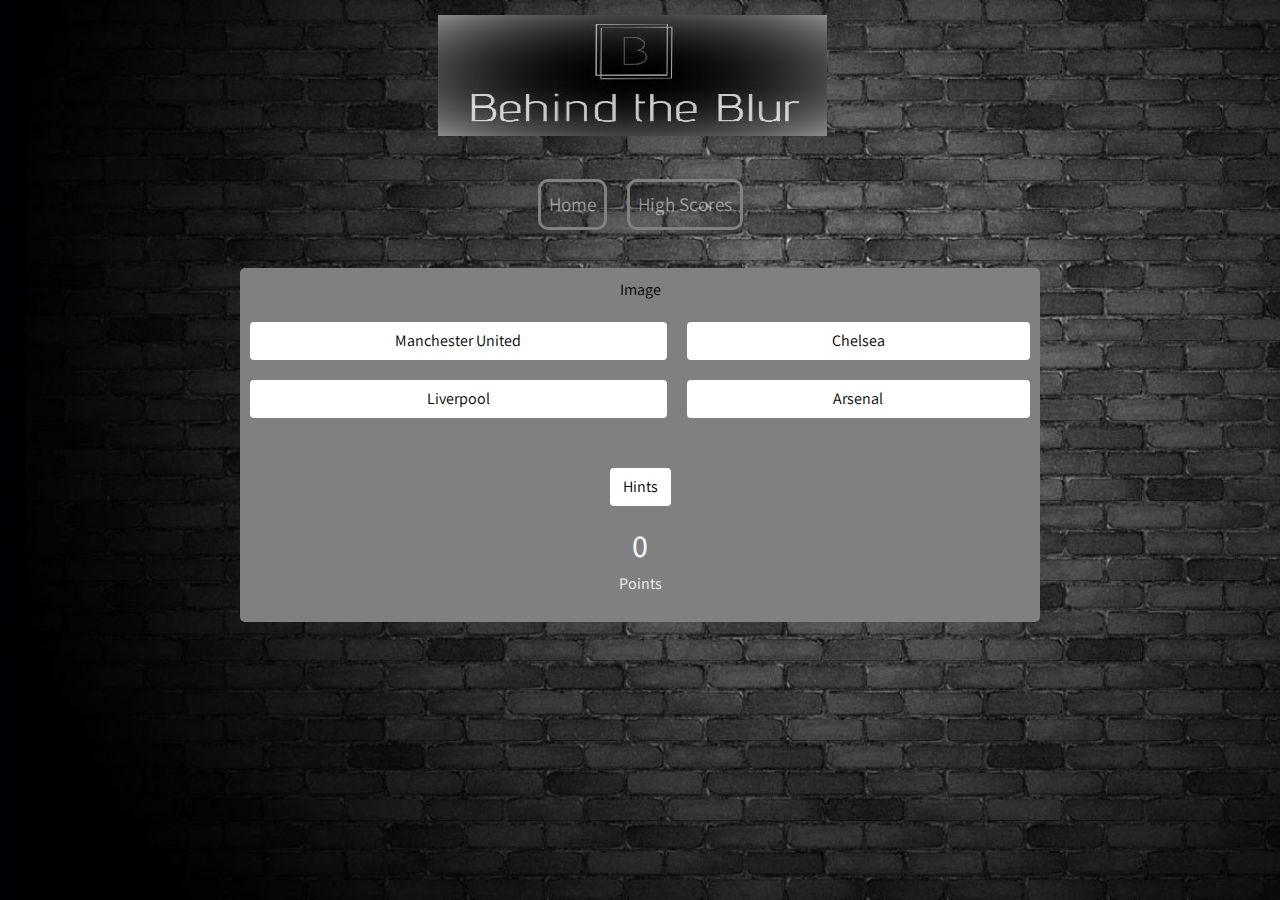
==== celebrity.html @ d222c2c6 "fixed nav bar by adding bootstrap css and js CDN" ====
<!DOCTYPE html>
<html lang="en">
<head>
    <meta charset="UTF-8">
    <meta name="viewport" content="width=device-width, initial-scale=1.0">
    <link rel="stylesheet" href="https://maxcdn.bootstrapcdn.com/bootstrap/4.2.1/css/bootstrap.min.css" type="text/css"/>
    <link rel="stylesheet" href="https://maxcdn.bootstrapcdn.com/bootstrap/4.0.0/css/bootstrap.min.css" integrity="sha384-Gn5384xqQ1aoWXA+058RXPxPg6fy4IWvTNh0E263XmFcJlSAwiGgFAW/dAiS6JXm" crossorigin="anonymous">
    <link rel="stylesheet" href="https://stackpath.bootstrapcdn.com/font-awesome/4.7.0/css/font-awesome.min.css" type="text/css" />
    <link rel="stylesheet" href="https://use.fontawesome.com/releases/v5.6.1/css/all.css" integrity="sha384-gfdkjb5BdAXd+lj+gudLWI+BXq4IuLW5IT+brZEZsLFm++aCMlF1V92rMkPaX4PP" crossorigin="anonymous">
    <script src="https://ajax.googleapis.com/ajax/libs/jquery/3.5.1/jquery.min.js"></script>
    <link rel="stylesheet" href="assets/css/style.css">
    <title>Behind The Blur</title>
</head>
<body>
    <header>
        <div id="main-logo">
        <a class="navbar-brand " href="index.html"><img src="assets/images/Logo.jpg" alt="logo"></a>
        </div>
    <!--Nav bar used through bootstrap (https://getbootstrap.com/docs/4.0/components/navbar/)-->
        <div id="main-menu">
        <nav class="navbar navbar-expand-md navbar-dark">
    <!-- Toggler/collapsibe Button -->
        <button class="navbar-toggler" type="button" data-toggle="collapse" data-target="#collapsibleNavbar">
            <span class="navbar-toggler-icon"></span>
        </button>      
    <!-- Navbar links -->
            <div class="collapse navbar-collapse" id="collapsibleNavbar">
                <ul class="navbar-nav ml-auto">
                    <li class="nav-item">
                        <a class="nav-link" href="index.html">Home</a>
                    </li>
                    <li class="nav-item">
                        <a class="nav-link" href="highscores.html">High Scores</a>
                    </li>
                </ul>
            </div>
        </nav>
        </div>
    </header>
    
    <section>
  <div class="container">
    <div id="question-container">
        <div id="image">Image</div>
        <div id="question" class="hide hint-shown">Question</div>
        <div id="answer" class="btn-grid">
            <button class="btn">Option 1</button>
            <button class="btn">Option 2</button>
            <button class="btn">Option 3</button>
            <button class="btn">Option 4</button>
        </div>
        <div id="hint-container">
            <button id= "show_hint" class="btn">Hints</button>
        </div> 
        <button id="next-btn" class="next-btn btn hide">Next</button>
        <div class="score-container">
            <h2 id="right-answers"> 0 </h2>
        </div>
        <div class="score-container">
            <p>Points</p>
        </div>

        </div>
    <div>
      
      
    </div>
  </div>
              
    </section>

    <footer>
        copyright
    </footer>
    <script src="https://code.jquery.com/jquery-3.5.1.js" integrity="sha256-QWo7LDvxbWT2tbbQ97B53yJnYU3WhH/C8ycbRAkjPDc=" crossorigin="anonymous"></script>
    <script src="https://code.jquery.com/jquery-3.2.1.slim.min.js" integrity="sha384-KJ3o2DKtIkvYIK3UENzmM7KCkRr/rE9/Qpg6aAZGJwFDMVNA/GpGFF93hXpG5KkN" crossorigin="anonymous"></script>
    <script src="https://cdnjs.cloudflare.com/ajax/libs/popper.js/1.12.9/umd/popper.min.js" integrity="sha384-ApNbgh9B+Y1QKtv3Rn7W3mgPxhU9K/ScQsAP7hUibX39j7fakFPskvXusvfa0b4Q" crossorigin="anonymous"></script>
    <script src="https://maxcdn.bootstrapcdn.com/bootstrap/4.0.0/js/bootstrap.min.js" integrity="sha384-JZR6Spejh4U02d8jOt6vLEHfe/JQGiRRSQQxSfFWpi1MquVdAyjUar5+76PVCmYl" crossorigin="anonymous"></script> 
    <script src="script.js"></script>

</body>
</html>
---- assets/css/style.css ----
@import url('https://fonts.googleapis.com/css2?family=Assistant:wght@500&family=Balsamiq+Sans:wght@400;700&display=swap');

*{
    margin-left: 0;
    padding: 0;
    border: 0;
}

body {
    font-family: Assistant;
    color: black;
    background-image: url("../images/Background.jpg");
    background-repeat: no-repeat;
    background-size: cover;
    padding-bottom: 5rem;
    min-height: 100vh;
}

/*Main Logo and menu style*/
#main-logo, #main-menu {
    padding: 10px;
    display: flex;
    justify-content: center;
    align-items: center;
    font-size: larger;
}

li{
    color: white;
    border: solid grey;
    border-radius: 10px;
    margin: 10px;
    
}
/*Container with all main body elements*/
.home-container {
    display: flex;
    justify-content: center;
    background-color: transparent;
    border-radius:5px;
    padding: 50px;
    text-align: center; 
}  

.btn-primary.custom-btn {
    background-color: grey;
    border-color:black;
   
}

h1, h3 {
    border: solid grey;
    border-radius: 5px;
    padding: 10px;
    color: rgb(235, 235, 235);
}
/*buttons for answers in the quiz*/
#options {
    display: grid;
    grid-template-columns: repeat(1, auto);
    gap: 20px;
    margin: 20px 0;
}
/*style for container on the celebrity page*/
.container {
    margin-top:10px;
    width: 800px;
    max-width: 80%;
    background-color: grey;
    border-radius:5px;
    padding: 10px;
    text-align: center; 
}

/*hint container*/
#hint-container {
    margin-top: 50px;
    margin-bottom: 20px;
    }
   
#hint {
    margin-top: 20px;
    margin-bottom: 20px;
}

/*Score Container for the points when right answer selected*/
.score-container {
    display: flex;
    justify-content: center;
    
    text-align: center;
    color: whitesmoke;
}

.btn-grid {
    display: grid;
    grid-template-columns: repeat(2, auto);
    gap: 20px;
    margin: 20px 0;
}
.btn {
    background-color: white;    
}
.btn:hover {
    background-color:rgb(168, 168, 168);
}

/*btn for when the correct answer selected */
.btn.correct {
    background-color: green;
    border: solid white;
}
/*btn for when the wrong answer selected */
.btn.wrong {
    background-color: rgb(194, 2, 2);
    border: solid white;
}

.hide {
    display: none;
}
.hint-shown {
    border: solid whitesmoke;
    color: whitesmoke;
    
}
/*Return button to restart the quiz once finished*/
.return-btn {
    margin-top: 20px;
}

/*POINTS PAGE - once quiz is finished */
input {
    margin-top: 10px;
    margin-bottom: 10px;
    width: 100%;
    padding: 5px;
    font-size: 25px;
    border: none;
    text-align: center;
}

input::placeholder {
    color: #aaa;
    
}

#player {
    margin-bottom: 3rem;
    width: 100%;
    outline: none;
}
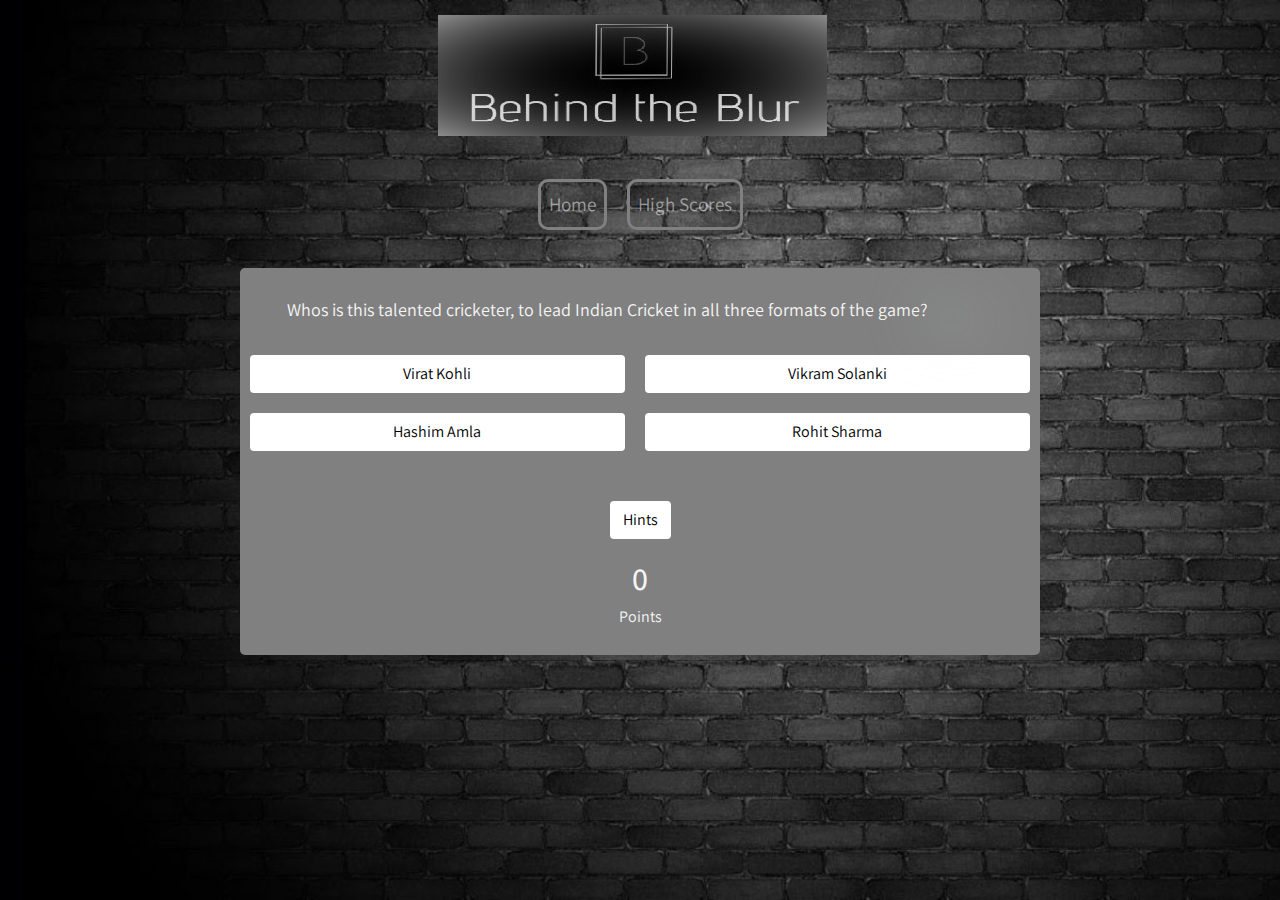
==== commit d09fec2f: "Added images with blur and updated hints section with better information and styling" ====
--- a/celebrity.html
+++ b/celebrity.html
@@ -41,8 +41,7 @@
     <section>
   <div class="container">
     <div id="question-container">
-        <div id="image">Image</div>
-        <div id="question" class="hide hint-shown">Question</div>
+        <div id="question">Question</div>
         <div id="answer" class="btn-grid">
             <button class="btn">Option 1</button>
             <button class="btn">Option 2</button>
@@ -51,6 +50,7 @@
         </div>
         <div id="hint-container">
             <button id= "show_hint" class="btn">Hints</button>
+            <p id="hint" class="hide  hint-shown">Hint Shown</p>
         </div> 
         <button id="next-btn" class="next-btn btn hide">Next</button>
         <div class="score-container">
--- a/assets/css/style.css
+++ b/assets/css/style.css
@@ -41,7 +41,11 @@
     padding: 50px;
     text-align: center; 
 }  
-
+#question {
+    color: whitesmoke;
+    font-size: large;
+    margin: 10px;
+}
 .btn-primary.custom-btn {
     background-color: grey;
     border-color:black;
@@ -53,6 +57,13 @@
     border-radius: 5px;
     padding: 10px;
     color: rgb(235, 235, 235);
+}
+/*image blur in question*/
+.main-image{
+    filter: blur(30px);
+}
+#main-image {
+    margin-top: 20px;
 }
 /*buttons for answers in the quiz*/
 #options {
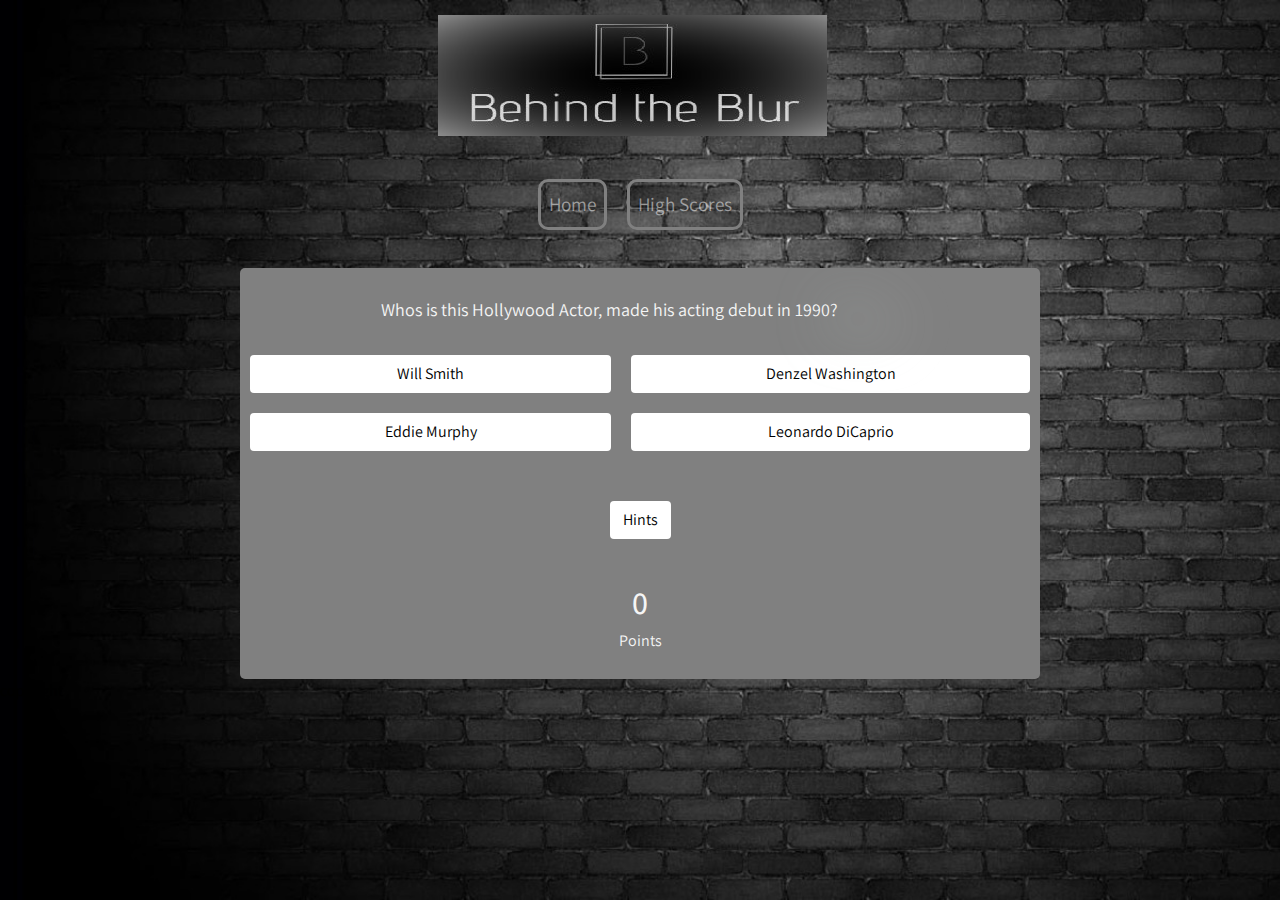
==== commit 775f70af: "added Final score button to guide to points page" ====
--- a/celebrity.html
+++ b/celebrity.html
@@ -53,6 +53,7 @@
             <p id="hint" class="hide  hint-shown">Hint Shown</p>
         </div> 
         <button id="next-btn" class="next-btn btn hide">Next</button>
+        <button><a href="points.html" class="btn hide" id="finish-btn">Final Score</a></button>
         <div class="score-container">
             <h2 id="right-answers"> 0 </h2>
         </div>
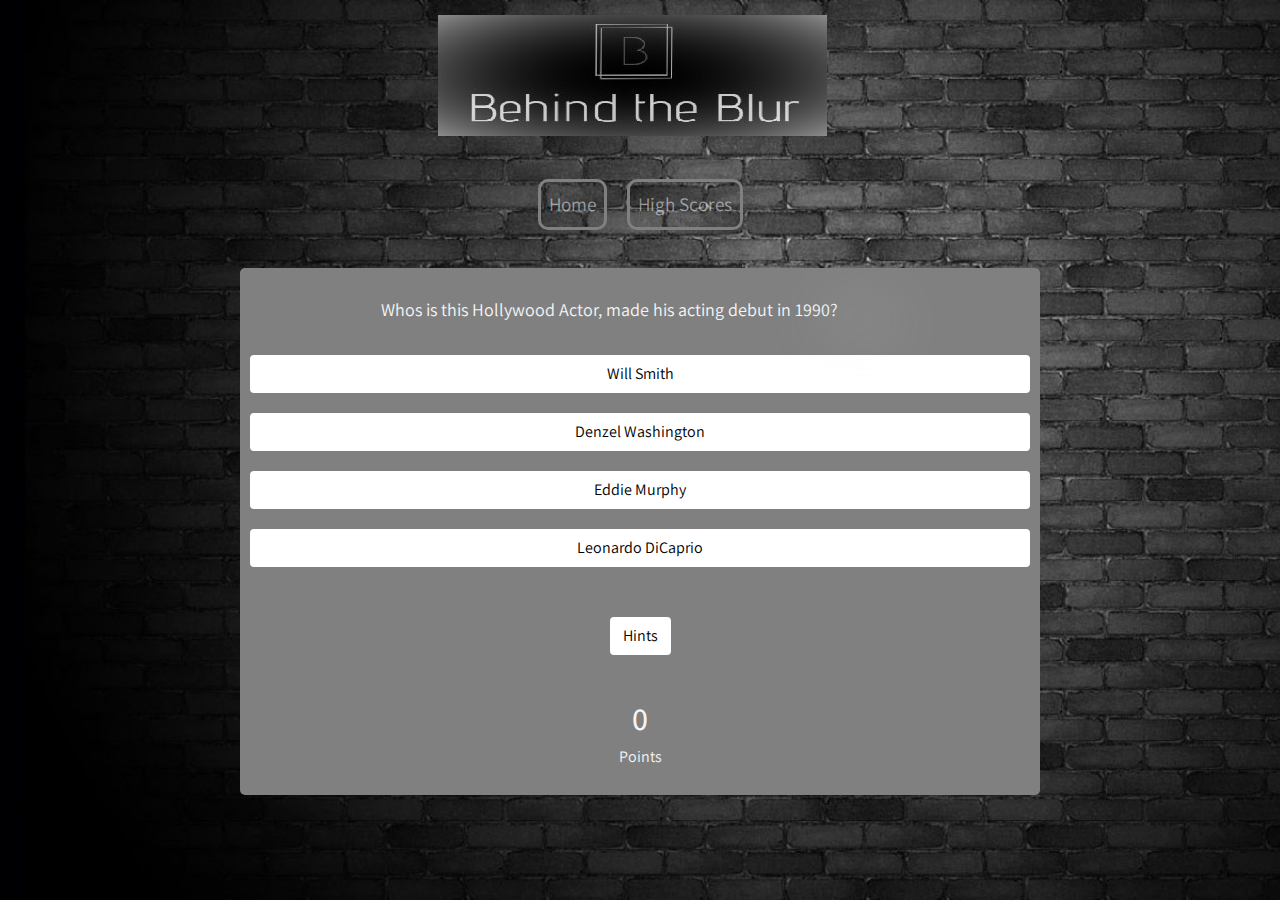
==== commit 7a85f54b: "added javascript for to save points and updated style to make website more responsive." ====
--- a/celebrity.html
+++ b/celebrity.html
@@ -55,7 +55,7 @@
         <button id="next-btn" class="next-btn btn hide">Next</button>
         <button><a href="points.html" class="btn hide" id="finish-btn">Final Score</a></button>
         <div class="score-container">
-            <h2 id="right-answers"> 0 </h2>
+            <h2 id="rightanswers"> 0 </h2>
         </div>
         <div class="score-container">
             <p>Points</p>
--- a/assets/css/style.css
+++ b/assets/css/style.css
@@ -105,7 +105,7 @@
 
 .btn-grid {
     display: grid;
-    grid-template-columns: repeat(2, auto);
+    grid-template-columns: repeat(1, auto);
     gap: 20px;
     margin: 20px 0;
 }
@@ -126,6 +126,8 @@
     background-color: rgb(194, 2, 2);
     border: solid white;
 }
+/*to stop the points repeating after every click*/
+.disable {pointer-events: none;}
 
 .hide {
     display: none;
@@ -162,3 +164,4 @@
     outline: none;
 }
 
+
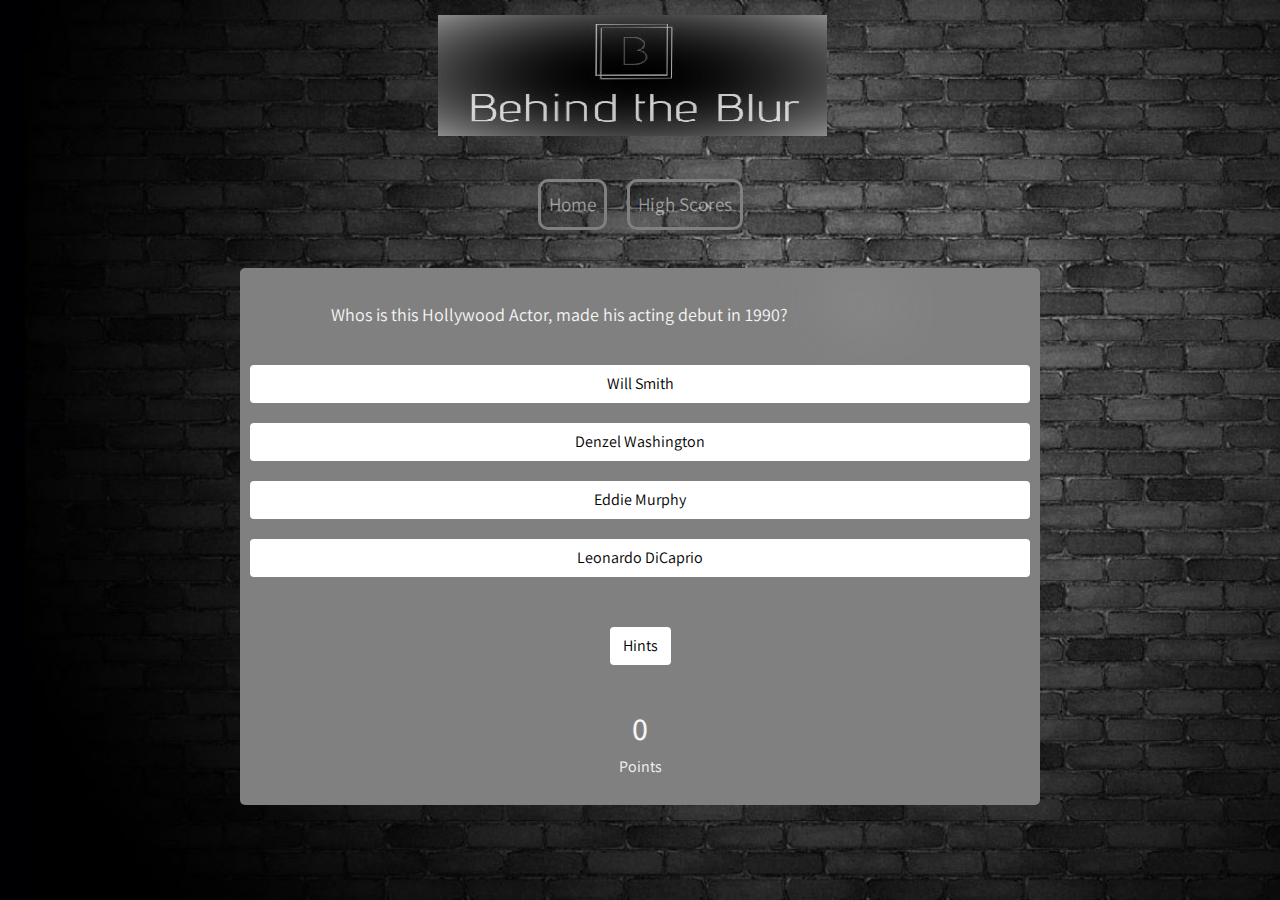
==== commit faf04613: "added comments in all pages to understand where everything is located." ====
--- a/celebrity.html
+++ b/celebrity.html
@@ -37,42 +37,39 @@
         </nav>
         </div>
     </header>
-    
     <section>
-  <div class="container">
-    <div id="question-container">
-        <div id="question">Question</div>
-        <div id="answer" class="btn-grid">
-            <button class="btn">Option 1</button>
-            <button class="btn">Option 2</button>
-            <button class="btn">Option 3</button>
-            <button class="btn">Option 4</button>
-        </div>
-        <div id="hint-container">
-            <button id= "show_hint" class="btn">Hints</button>
-            <p id="hint" class="hide  hint-shown">Hint Shown</p>
-        </div> 
-        <button id="next-btn" class="next-btn btn hide">Next</button>
-        <button><a href="points.html" class="btn hide" id="finish-btn">Final Score</a></button>
-        <div class="score-container">
-            <h2 id="rightanswers"> 0 </h2>
-        </div>
-        <div class="score-container">
-            <p>Points</p>
-        </div>
-
-        </div>
-    <div>
-      
-      
-    </div>
-  </div>
-              
+    <!--Container made to hold the content of the site-->
+        <div class="container">
+            <div id="question-container">
+    <!--Main Question div holding the question and the image-->
+                <div id="question">Question</div>
+    <!--buttons to select answers-->
+                <div id="answer" class="btn-grid">
+                    <button class="btn">Option 1</button>
+                    <button class="btn">Option 2</button>
+                    <button class="btn">Option 3</button>
+                    <button class="btn">Option 4</button>
+                </div>
+    <!--Container holding Hints button-->
+                <div id="hint-container">
+                    <button id= "show_hint" class="btn">Hints</button>
+    <!--Hint text only shown for 3 seconds when hint button clicked-->
+                    <p id="hint" class="hide  hint-shown">Hint Shown</p>
+                </div> 
+    <!--Next button to navigate onto next question-->
+                    <button id="next-btn" class="next-btn btn hide">Next </button>
+    <!--Final Score button to navigate onto points page-->
+                    <button><a href="points.html" class="btn hide" id="finish-btn">Final Score</a></button>
+    <!--container to keep track of the points scored-->
+                <div class="score-container">
+                    <h2 id="rightanswers"> 0 </h2>
+                </div>
+                <div class="score-container">
+                    <p>Points</p>
+                </div>
+            </div>
+      </div>            
     </section>
-
-    <footer>
-        copyright
-    </footer>
     <script src="https://code.jquery.com/jquery-3.5.1.js" integrity="sha256-QWo7LDvxbWT2tbbQ97B53yJnYU3WhH/C8ycbRAkjPDc=" crossorigin="anonymous"></script>
     <script src="https://code.jquery.com/jquery-3.2.1.slim.min.js" integrity="sha384-KJ3o2DKtIkvYIK3UENzmM7KCkRr/rE9/Qpg6aAZGJwFDMVNA/GpGFF93hXpG5KkN" crossorigin="anonymous"></script>
     <script src="https://cdnjs.cloudflare.com/ajax/libs/popper.js/1.12.9/umd/popper.min.js" integrity="sha384-ApNbgh9B+Y1QKtv3Rn7W3mgPxhU9K/ScQsAP7hUibX39j7fakFPskvXusvfa0b4Q" crossorigin="anonymous"></script>
--- a/assets/css/style.css
+++ b/assets/css/style.css
@@ -63,7 +63,9 @@
     filter: blur(30px);
 }
 #main-image {
-    margin-top: 20px;
+    padding: 50px;
+    margin-top: -45px;
+    margin-bottom: -25px;
 }
 /*buttons for answers in the quiz*/
 #options {
@@ -152,12 +154,12 @@
     border: none;
     text-align: center;
 }
-
+/*place holder text*/
 input::placeholder {
-    color: #aaa;
+    color: grey;
     
 }
-
+/*inout box for playen name*/
 #player {
     margin-bottom: 3rem;
     width: 100%;
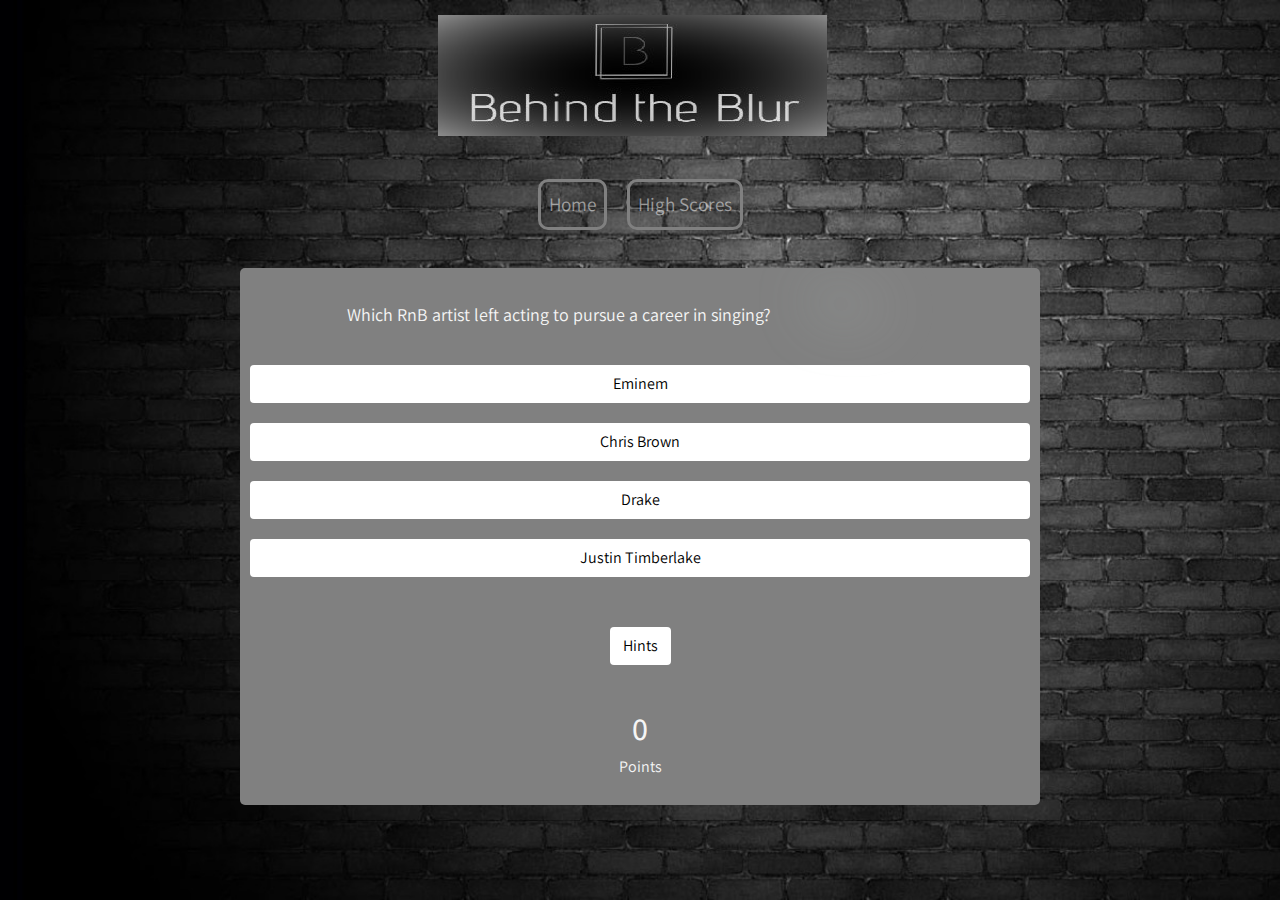
==== commit e798b90b: "organised js files by moving them into assets folder and added additional question" ====
--- a/celebrity.html
+++ b/celebrity.html
@@ -74,7 +74,7 @@
     <script src="https://code.jquery.com/jquery-3.2.1.slim.min.js" integrity="sha384-KJ3o2DKtIkvYIK3UENzmM7KCkRr/rE9/Qpg6aAZGJwFDMVNA/GpGFF93hXpG5KkN" crossorigin="anonymous"></script>
     <script src="https://cdnjs.cloudflare.com/ajax/libs/popper.js/1.12.9/umd/popper.min.js" integrity="sha384-ApNbgh9B+Y1QKtv3Rn7W3mgPxhU9K/ScQsAP7hUibX39j7fakFPskvXusvfa0b4Q" crossorigin="anonymous"></script>
     <script src="https://maxcdn.bootstrapcdn.com/bootstrap/4.0.0/js/bootstrap.min.js" integrity="sha384-JZR6Spejh4U02d8jOt6vLEHfe/JQGiRRSQQxSfFWpi1MquVdAyjUar5+76PVCmYl" crossorigin="anonymous"></script> 
-    <script src="script.js"></script>
+    <script src="assets/js/script.js"></script>
 
 </body>
 </html>
--- a/assets/css/style.css
+++ b/assets/css/style.css
@@ -161,9 +161,14 @@
 }
 /*inout box for playen name*/
 #player {
-    margin-bottom: 3rem;
+    margin-bottom: 50px;
     width: 100%;
     outline: none;
 }
 
+/*players list on High Score page*/
+.players {
+    font-size: larger;
+    list-style: none;
 
+}
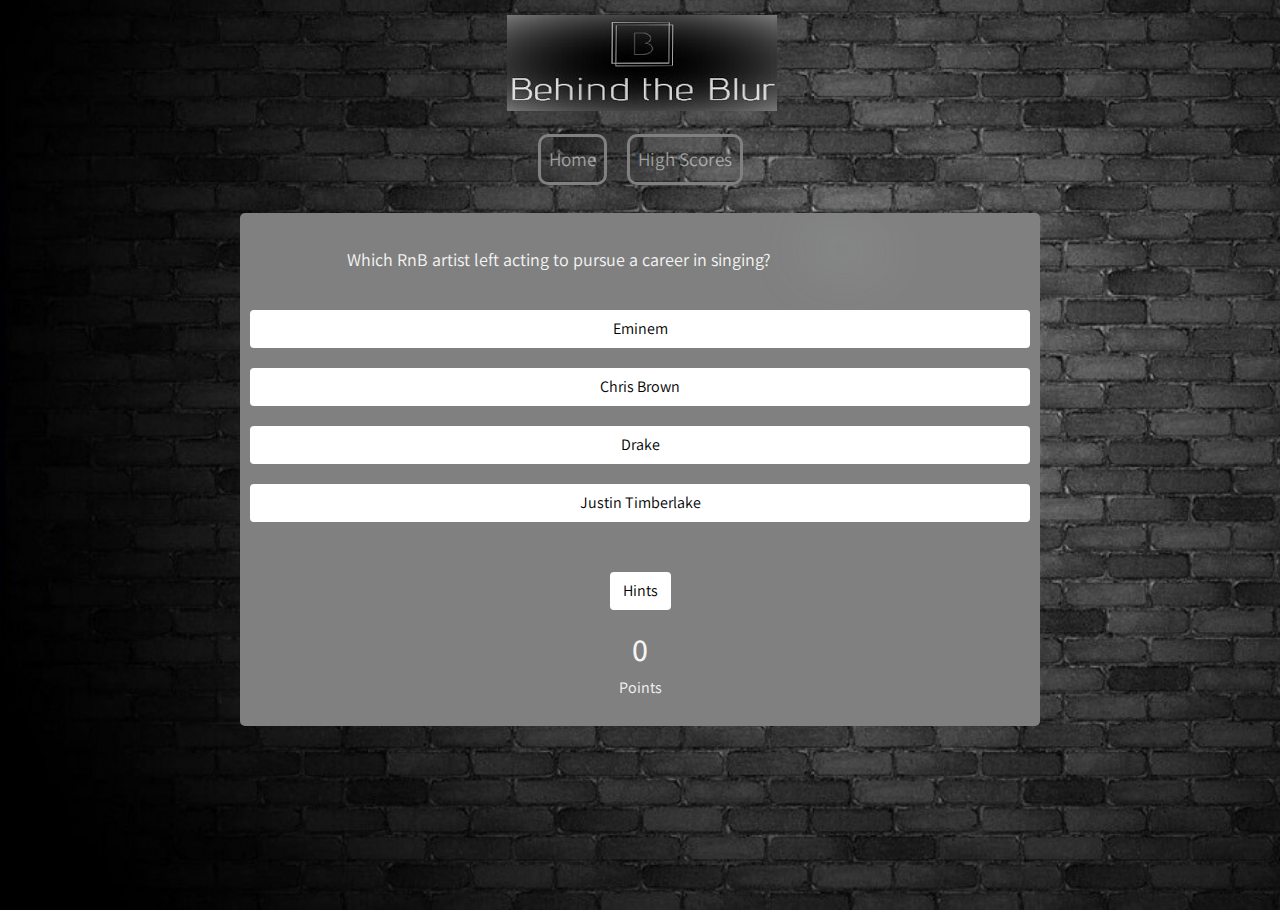
==== commit 123f6ea0: "Updated readme file with content containing test steps, visual identity and code validation." ====
--- a/celebrity.html
+++ b/celebrity.html
@@ -59,7 +59,7 @@
     <!--Next button to navigate onto next question-->
                     <button id="next-btn" class="next-btn btn hide">Next </button>
     <!--Final Score button to navigate onto points page-->
-                    <button><a href="points.html" class="btn hide" id="finish-btn">Final Score</a></button>
+                    <button class="btn hide" id="finish-btn">Final Score</button>
     <!--container to keep track of the points scored-->
                 <div class="score-container">
                     <h2 id="rightanswers"> 0 </h2>
--- a/assets/css/style.css
+++ b/assets/css/style.css
@@ -11,19 +11,24 @@
     color: black;
     background-image: url("../images/Background.jpg");
     background-repeat: no-repeat;
-    background-size: cover;
-    padding-bottom: 5rem;
-    min-height: 100vh;
+    background-size: cover; 
+    height: 100vh;
+    
 }
 
 /*Main Logo and menu style*/
 #main-logo, #main-menu {
-    padding: 10px;
+    
     display: flex;
     justify-content: center;
     align-items: center;
     font-size: larger;
 }
+#main-logo {
+    margin-top: 10px;
+    margin-left: 20px;
+}
+
 
 li{
     color: white;
@@ -172,3 +177,4 @@
     list-style: none;
 
 }
+
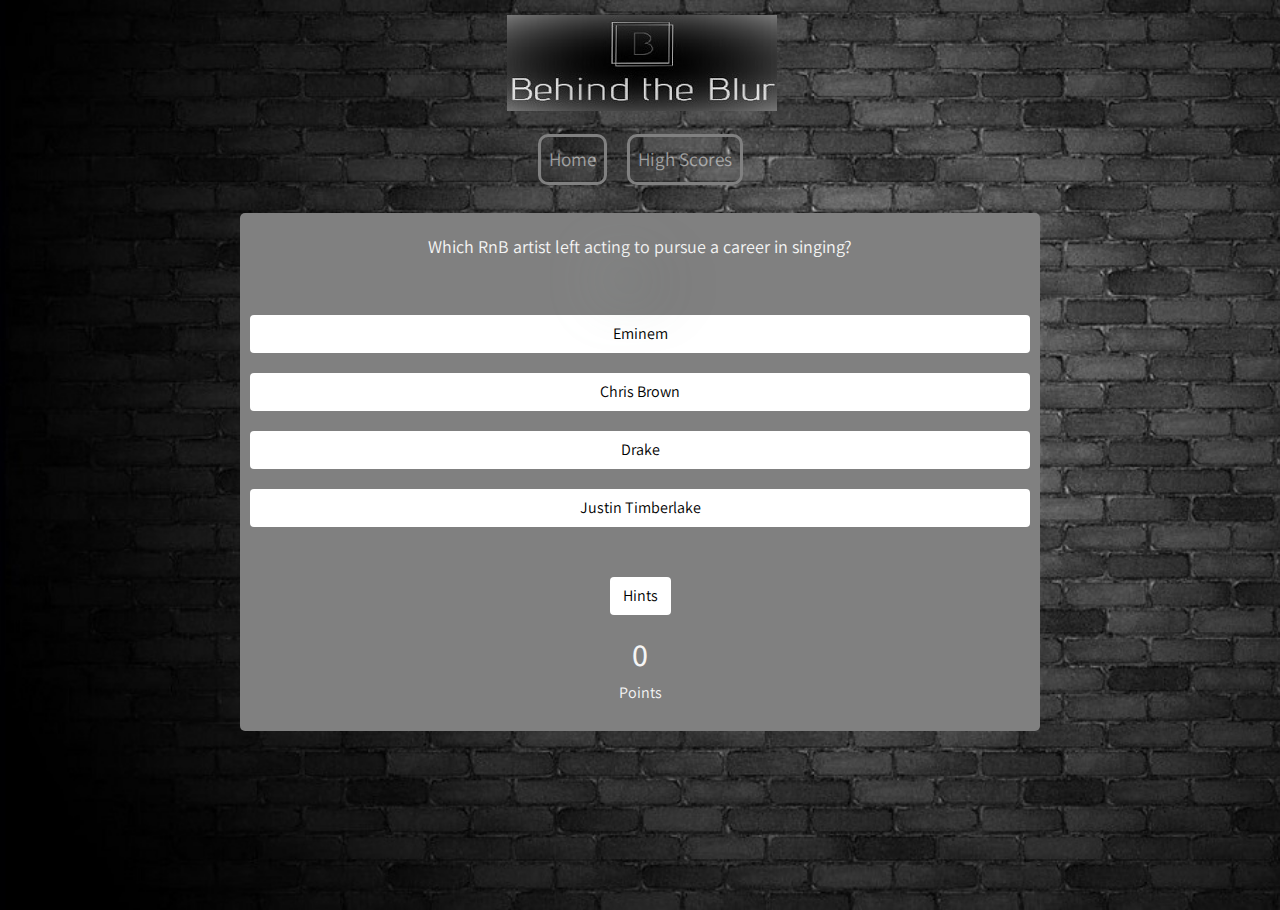
==== commit eeecf2dd: "Fixed a bug of images being too small on smaller devices." ====
--- a/celebrity.html
+++ b/celebrity.html
@@ -39,11 +39,16 @@
     </header>
     <section>
     <!--Container made to hold the content of the site-->
-        <div class="container">
-            <div id="question-container">
-    <!--Main Question div holding the question and the image-->
-                <div id="question">Question</div>
-    <!--buttons to select answers-->
+        <div class="container" >
+            
+   <!--Main Question div holding the question and the image-->
+            <div class="row" id="question-container">
+                <div class="col" id="question">Question</div>
+                <div class="w-100"></div>
+                <div class="col" id="images"></div>
+            </div>
+
+                <!--buttons to select answers-->
                 <div id="answer" class="btn-grid">
                     <button class="btn">Option 1</button>
                     <button class="btn">Option 2</button>
@@ -68,7 +73,7 @@
                     <p>Points</p>
                 </div>
             </div>
-      </div>            
+                  
     </section>
     <script src="https://code.jquery.com/jquery-3.5.1.js" integrity="sha256-QWo7LDvxbWT2tbbQ97B53yJnYU3WhH/C8ycbRAkjPDc=" crossorigin="anonymous"></script>
     <script src="https://code.jquery.com/jquery-3.2.1.slim.min.js" integrity="sha384-KJ3o2DKtIkvYIK3UENzmM7KCkRr/rE9/Qpg6aAZGJwFDMVNA/GpGFF93hXpG5KkN" crossorigin="anonymous"></script>
--- a/assets/css/style.css
+++ b/assets/css/style.css
@@ -12,8 +12,7 @@
     background-image: url("../images/Background.jpg");
     background-repeat: no-repeat;
     background-size: cover; 
-    height: 100vh;
-    
+    min-height: 100vh;    
 }
 
 /*Main Logo and menu style*/
@@ -67,11 +66,7 @@
 .main-image{
     filter: blur(30px);
 }
-#main-image {
-    padding: 50px;
-    margin-top: -45px;
-    margin-bottom: -25px;
-}
+
 /*buttons for answers in the quiz*/
 #options {
     display: grid;
